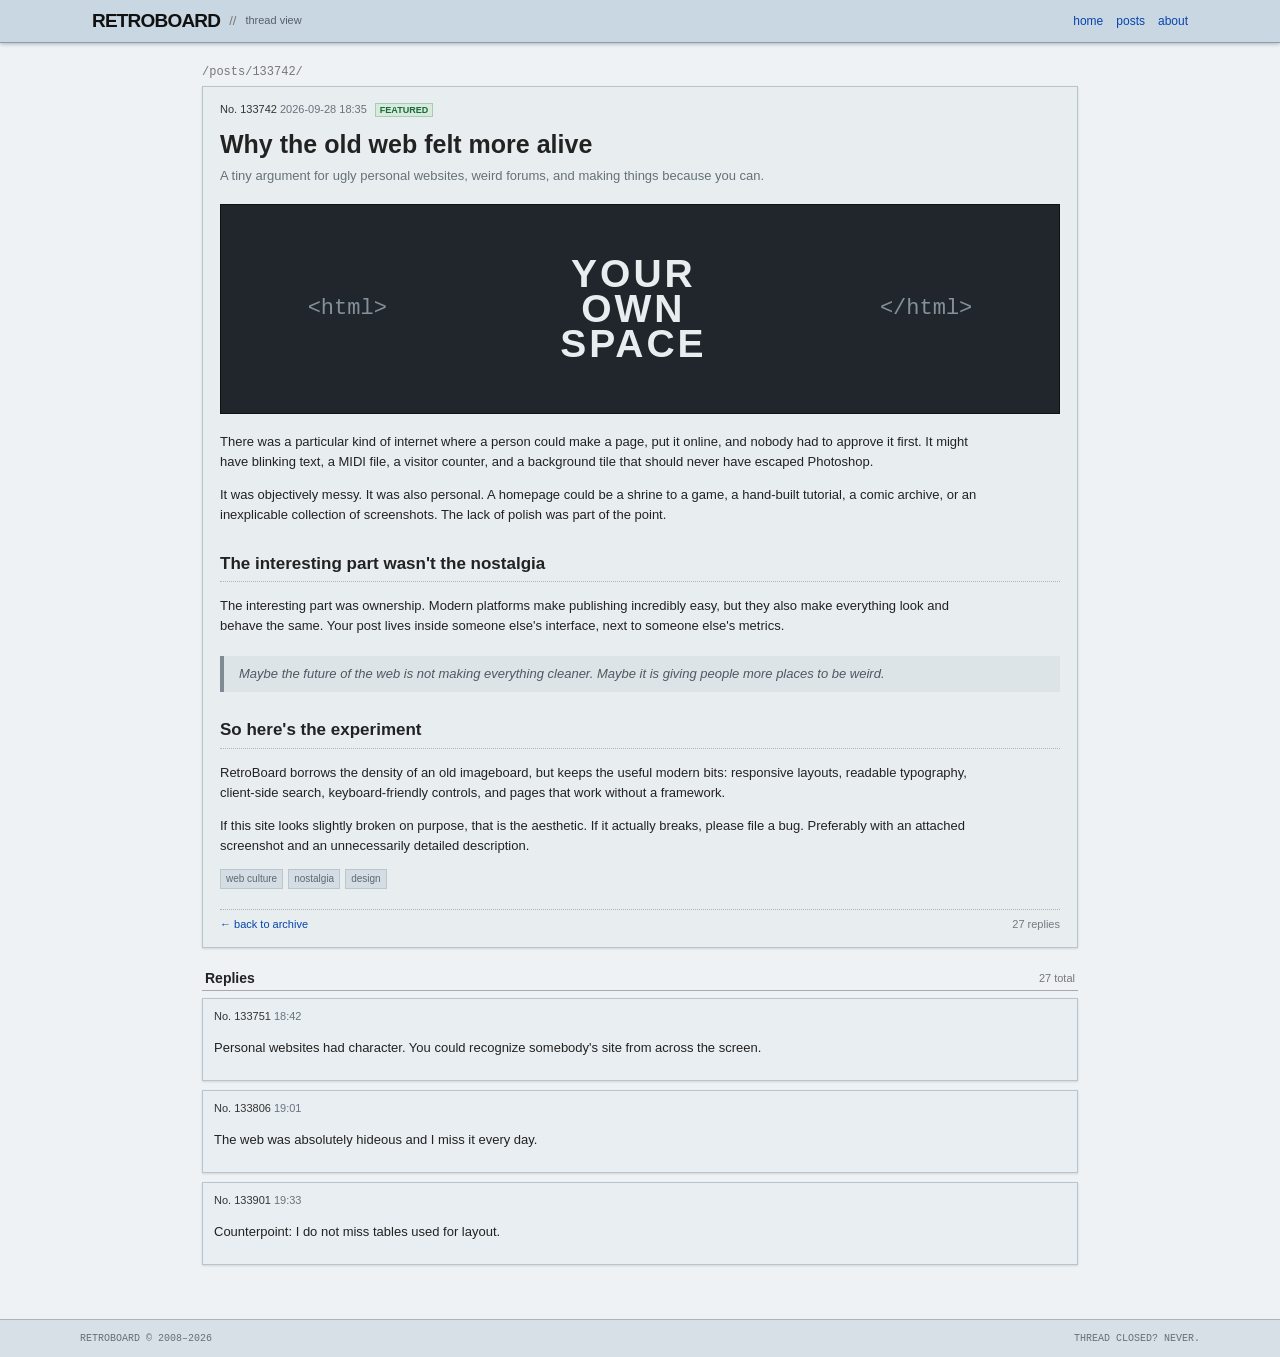
==== article.html @ 05afa77e "blogsite" ====
<!doctype html>
<html lang="en">
<head>
  <meta charset="utf-8">
  <meta name="viewport" content="width=device-width,initial-scale=1">
  <title>RetroBoard // Why the old web felt more alive</title>
  <link rel="stylesheet" href="assets/style.css">
</head>
<body>
  <div class="topbar"><div class="topbar-inner">
    <a class="brand" href="index.html">RETROBOARD</a><span class="slash">//</span><span class="tagline">thread view</span>
    <nav><a href="index.html">home</a><a href="posts.html">posts</a><a href="about.html">about</a></nav>
  </div></div>

  <main class="page narrow">
    <p class="crumb">/posts/133742/</p>
    <article class="article">
      <div class="post-meta"><span class="post-id">No. 133742</span> 2026-09-28 18:35 <span class="sage">FEATURED</span></div>
      <h1>Why the old web felt more alive</h1>
      <p class="article-sub">A tiny argument for ugly personal websites, weird forums, and making things because you can.</p>
      <div class="hero-art"><span>&lt;html&gt;</span><b>YOUR<br>OWN<br>SPACE</b><span>&lt;/html&gt;</span></div>

      <p>There was a particular kind of internet where a person could make a page, put it online, and nobody had to approve it first. It might have blinking text, a MIDI file, a visitor counter, and a background tile that should never have escaped Photoshop.</p>
      <p>It was objectively messy. It was also personal. A homepage could be a shrine to a game, a hand-built tutorial, a comic archive, or an inexplicable collection of screenshots. The lack of polish was part of the point.</p>

      <h2>The interesting part wasn't the nostalgia</h2>
      <p>The interesting part was ownership. Modern platforms make publishing incredibly easy, but they also make everything look and behave the same. Your post lives inside someone else's interface, next to someone else's metrics.</p>
      <blockquote>Maybe the future of the web is not making everything cleaner. Maybe it is giving people more places to be weird.</blockquote>

      <h2>So here's the experiment</h2>
      <p>RetroBoard borrows the density of an old imageboard, but keeps the useful modern bits: responsive layouts, readable typography, client-side search, keyboard-friendly controls, and pages that work without a framework.</p>
      <p>If this site looks slightly broken on purpose, that is the aesthetic. If it actually breaks, please file a bug. Preferably with an attached screenshot and an unnecessarily detailed description.</p>

      <div class="article-tags"><span>web culture</span><span>nostalgia</span><span>design</span></div>
      <div class="post-foot article-foot"><a href="posts.html">← back to archive</a><span>27 replies</span></div>
    </article>

    <section class="replies">
      <div class="section-head"><h2>Replies</h2><span>27 total</span></div>
      <div class="reply"><div class="post-meta"><span class="post-id">No. 133751</span> 18:42</div><p>Personal websites had character. You could recognize somebody's site from across the screen.</p></div>
      <div class="reply"><div class="post-meta"><span class="post-id">No. 133806</span> 19:01</div><p>The web was absolutely hideous and I miss it every day.</p></div>
      <div class="reply"><div class="post-meta"><span class="post-id">No. 133901</span> 19:33</div><p>Counterpoint: I do not miss tables used for layout.</p></div>
    </section>
  </main>
  <footer><span>RETROBOARD © 2008–2026</span><span>THREAD CLOSED? NEVER.</span></footer>
</body>
</html>
---- assets/style.css ----
:root{
  --bg:#eef2f5; --panel:#d9e1e8; --post:#e9eef2; --white:#fff; --line:#b9c5ce;
  --ink:#222; --muted:#68737c; --link:#0645ad; --visited:#551a8b; --green:#176b38;
  --accent:#8b0000; --shadow:0 1px 2px rgba(0,0,0,.12);
}
*{box-sizing:border-box}
html{scroll-behavior:smooth}
body{margin:0;background:var(--bg);color:var(--ink);font:13px Verdana,Arial,sans-serif;line-height:1.55}
a{color:var(--link);text-decoration:none} a:hover{text-decoration:underline}
.topbar{background:#c9d7e3;border-bottom:1px solid #8d9ca8;box-shadow:0 1px 4px #aab4bb;position:sticky;top:0;z-index:5}
.topbar-inner{max-width:1120px;margin:auto;min-height:42px;display:flex;align-items:center;padding:0 12px;gap:9px}
.brand{font:bold 19px Arial,sans-serif;letter-spacing:-.8px;color:#111}.slash{color:#777}.tagline{color:#56616a;font-size:11px}
nav{margin-left:auto;display:flex;gap:13px}nav a{color:#0645ad;font-size:12px}nav a.active{font-weight:bold;text-decoration:underline}
.page{max-width:1120px;margin:0 auto;padding:22px 12px 45px}.narrow{max-width:900px}
.hero{display:flex;justify-content:space-between;gap:25px;border-bottom:1px solid var(--line);padding:9px 4px 20px;margin-bottom:18px}
.crumb{font:12px monospace;color:#777;margin:0 0 7px}.hero h1,.archive-title h1{font-size:25px;margin:0 0 5px;letter-spacing:-.7px}.lede{max-width:690px;margin:0;color:#4e5962}
.status-box{min-width:145px;border:1px solid var(--line);background:#f8fafb;padding:9px;display:flex;flex-direction:column;font:11px monospace;box-shadow:var(--shadow)}.status-box strong{margin-bottom:5px}.dot{display:inline-block;width:7px;height:7px;background:#269b4d;border-radius:50%;margin-right:4px;box-shadow:0 0 5px #269b4d}
.layout{display:grid;grid-template-columns:minmax(0,1fr) 235px;gap:17px}.section-head{display:flex;justify-content:space-between;align-items:center;border-bottom:1px solid #aaa;margin:18px 0 7px;padding:0 3px}.section-head h2{font-size:14px;margin:0}.section-head a,.section-head span{font-size:11px;color:#777}
.post,.reply{background:var(--post);border:1px solid var(--line);box-shadow:var(--shadow);margin-bottom:9px;padding:9px 11px}.post:hover,.reply:hover{border-color:#9eabb5}
.post-meta{font-size:11px;color:#68737c;margin-bottom:7px}.post-id{color:#333}.sage{background:#d7eadc;color:#176b38;border:1px solid #aacbb4;padding:1px 4px;margin-left:5px;font-size:9px;font-weight:bold}
.post-body{display:flex;gap:13px}.fake-thumb{width:105px;height:78px;flex:none;background:#c4cdd4;border:1px solid #a9b3bb;display:grid;place-items:center;text-align:center;font:bold 18px monospace;color:#6a7379;line-height:1}
.post h3{font-size:17px;margin:0 0 3px}.post p{margin:0;color:#39434b}.post-foot{display:flex;justify-content:space-between;border-top:1px dotted #aab3ba;margin-top:9px;padding-top:6px;font-size:11px;color:#737b80}
.chips,.article-tags{display:flex;gap:5px;flex-wrap:wrap;margin-top:7px}.chips span,.article-tags span{font-size:10px;background:#d4dde4;border:1px solid #bbc6ce;padding:1px 5px;color:#5d6870}
.sidebar{padding-top:18px}.panel{border:1px solid var(--line);background:#e3e9ed;margin-bottom:11px;box-shadow:var(--shadow)}.panel h3{font-size:12px;margin:0;padding:6px 8px;background:#ccd8e1;border-bottom:1px solid var(--line)}.panel ol{margin:8px 8px 9px 26px;padding:0;font-size:11px}.side-link{display:block;border-bottom:1px solid #c8d1d7;padding:6px 9px;font:12px monospace}.side-link:last-child{border-bottom:0}.terminal{padding-bottom:8px;font:11px monospace}.terminal div{padding:2px 8px}.green{color:var(--green)}
.archive-title{display:flex;justify-content:space-between;align-items:end;border-bottom:1px solid var(--line);padding-bottom:13px}.archive-title p{margin:0;color:#69747c}.archive-title input{width:230px;border:1px solid #aeb9c1;background:#fff;padding:7px;font:12px Verdana}.filter-row{display:flex;gap:5px;padding:9px 0;flex-wrap:wrap}.filter-row button{border:1px solid #aeb9c1;background:#dce4e9;color:#0645ad;font:11px Verdana;padding:4px 8px;cursor:pointer}.filter-row button.selected{background:#c3d2dd;font-weight:bold}
.archive-item{display:grid;grid-template-columns:95px 1fr auto;gap:10px;align-items:center;background:#e7ecef;border:1px solid var(--line);padding:9px;margin:5px 0;box-shadow:var(--shadow)}.archive-item .date{font:10px monospace;color:#778087}.archive-item h3{font-size:14px;margin:0 0 2px}.archive-item p{font-size:11px;color:#59646c;margin:0}.archive-item .cat{font-size:10px;color:#176b38}
.article{background:#e8edf0;border:1px solid var(--line);padding:14px 17px;box-shadow:var(--shadow)}.article h1{font-size:25px;margin:2px 0 2px}.article-sub{color:#66717a;margin-top:0}.article p{max-width:760px}.article h2{font-size:17px;border-bottom:1px dotted #adb7be;padding-bottom:4px;margin-top:25px}.hero-art{height:210px;background:#20262b;border:1px solid #111;display:flex;align-items:center;justify-content:space-around;color:#84909a;font:22px monospace;margin:18px 0}.hero-art b{font:900 39px/0.9 Arial;color:#e8edf0;text-align:center;letter-spacing:3px}.article blockquote{border-left:4px solid #7e8b94;margin:20px 0;padding:8px 15px;color:#4e5961;font-style:italic;background:#dde4e8}.article-foot{margin-top:20px}.replies{margin-top:20px}
footer{border-top:1px solid #aab6be;background:#d7e0e6;color:#647079;font:10px monospace;display:flex;justify-content:space-between;padding:13px max(12px,calc((100% - 1120px)/2));gap:20px}
code{background:#d4dce1;border:1px solid #bdc6cc;padding:1px 3px;font:11px monospace}
@media(max-width:720px){.topbar-inner{flex-wrap:wrap;padding:8px 10px}.tagline{display:none}nav{margin-left:auto}.hero,.layout{display:block}.status-box{margin-top:14px}.sidebar{padding-top:0}.archive-title{display:block}.archive-title input{width:100%;margin-top:10px}.archive-item{grid-template-columns:1fr}.archive-item .date{order:2}.archive-item .cat{order:3}.post-body{display:block}.fake-thumb{width:100%;height:120px;margin-bottom:9px}.hero-art{height:150px}.hero-art b{font-size:27px}footer{display:block}footer span{display:block;margin:3px 0}}
@media(prefers-reduced-motion:no-preference){.post,.reply,.archive-item{transition:transform .12s ease,box-shadow .12s ease}.post:hover,.reply:hover,.archive-item:hover{transform:translateY(-1px);box-shadow:0 3px 7px rgba(0,0,0,.12)}.brand{transition:letter-spacing .15s}.brand:hover{letter-spacing:0}}
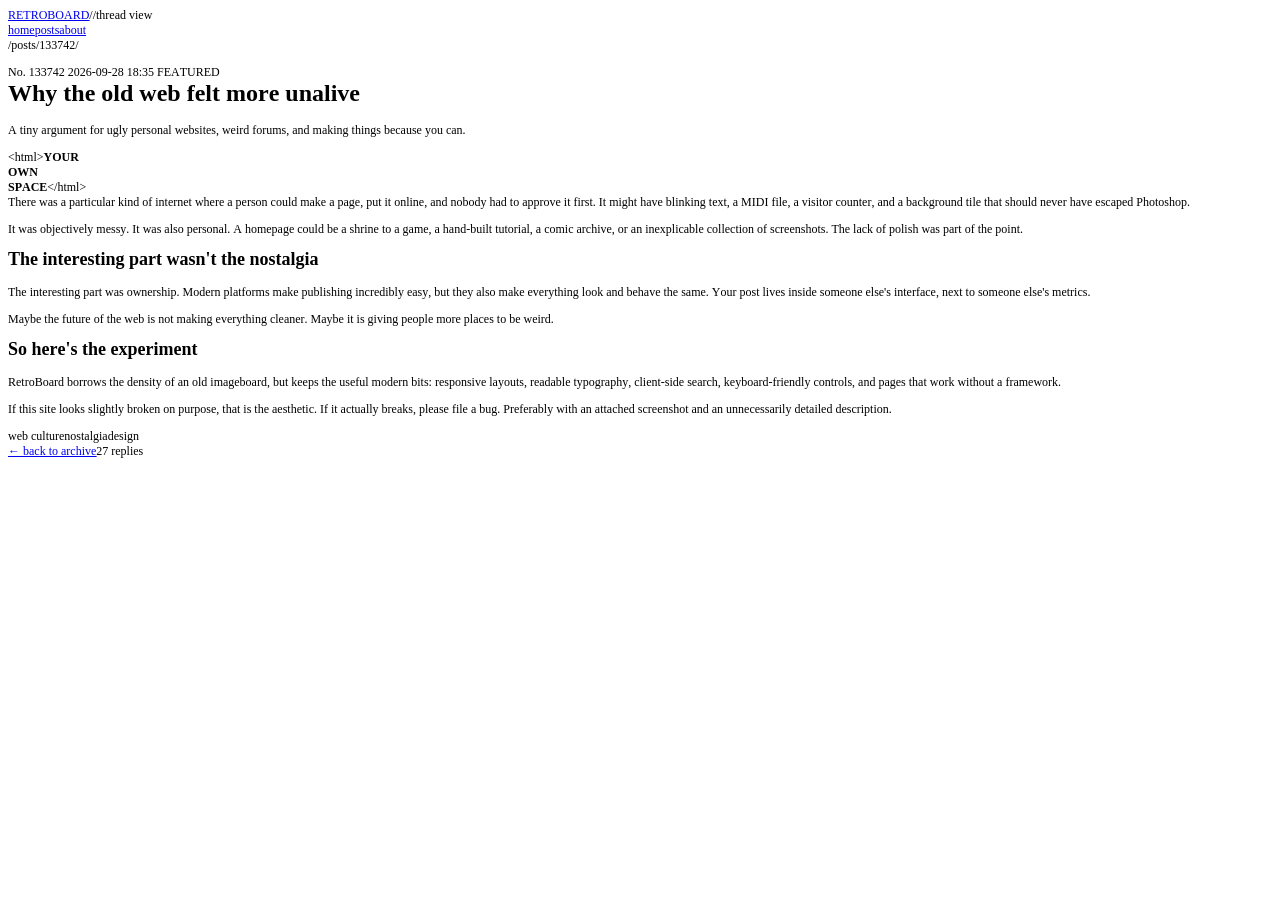
==== commit a45acdb3: "Add new article" ====
--- a/article.html
+++ b/article.html
@@ -1,47 +1,43 @@
-<!doctype html>
-<html lang="en">
+<!DOCTYPE html PUBLIC "-//W3C//DTD HTML 4.01//EN" "http://www.w3.org/TR/html4/strict.dtd">
+<html>
 <head>
-  <meta charset="utf-8">
-  <meta name="viewport" content="width=device-width,initial-scale=1">
-  <title>RetroBoard // Why the old web felt more alive</title>
-  <link rel="stylesheet" href="assets/style.css">
+  <meta http-equiv="Content-Type" content="text/html; charset=utf-8">
+  <meta http-equiv="Content-Style-Type" content="text/css">
+  <title></title>
+  <meta name="Generator" content="Cocoa HTML Writer">
+  <meta name="CocoaVersion" content="2685.7">
+  <style type="text/css">
+    p.p1 {margin: 0.0px 0.0px 0.0px 0.0px; font: 12.0px Times; -webkit-text-stroke: #000000}
+    p.p2 {margin: 0.0px 0.0px 0.0px 0.0px; font: 12.0px Times; color: #0000e9; -webkit-text-stroke: #0000e9}
+    p.p3 {margin: 0.0px 0.0px 12.0px 0.0px; font: 12.0px Times; -webkit-text-stroke: #000000}
+    span.s1 {text-decoration: underline ; font-kerning: none; color: #0000e9; -webkit-text-stroke: 0px #0000e9}
+    span.s2 {font-kerning: none}
+    span.s3 {text-decoration: underline ; font-kerning: none}
+    span.s4 {font: 12.0px 'Times New Roman'; text-decoration: underline ; font-kerning: none}
+    span.s5 {font: 12.0px Times; text-decoration: underline ; font-kerning: none}
+    span.s6 {font-kerning: none; color: #000000; -webkit-text-stroke: 0px #000000}
+  </style>
 </head>
 <body>
-  <div class="topbar"><div class="topbar-inner">
-    <a class="brand" href="index.html">RETROBOARD</a><span class="slash">//</span><span class="tagline">thread view</span>
-    <nav><a href="index.html">home</a><a href="posts.html">posts</a><a href="about.html">about</a></nav>
-  </div></div>
-
-  <main class="page narrow">
-    <p class="crumb">/posts/133742/</p>
-    <article class="article">
-      <div class="post-meta"><span class="post-id">No. 133742</span> 2026-09-28 18:35 <span class="sage">FEATURED</span></div>
-      <h1>Why the old web felt more alive</h1>
-      <p class="article-sub">A tiny argument for ugly personal websites, weird forums, and making things because you can.</p>
-      <div class="hero-art"><span>&lt;html&gt;</span><b>YOUR<br>OWN<br>SPACE</b><span>&lt;/html&gt;</span></div>
-
-      <p>There was a particular kind of internet where a person could make a page, put it online, and nobody had to approve it first. It might have blinking text, a MIDI file, a visitor counter, and a background tile that should never have escaped Photoshop.</p>
-      <p>It was objectively messy. It was also personal. A homepage could be a shrine to a game, a hand-built tutorial, a comic archive, or an inexplicable collection of screenshots. The lack of polish was part of the point.</p>
-
-      <h2>The interesting part wasn't the nostalgia</h2>
-      <p>The interesting part was ownership. Modern platforms make publishing incredibly easy, but they also make everything look and behave the same. Your post lives inside someone else's interface, next to someone else's metrics.</p>
-      <blockquote>Maybe the future of the web is not making everything cleaner. Maybe it is giving people more places to be weird.</blockquote>
-
-      <h2>So here's the experiment</h2>
-      <p>RetroBoard borrows the density of an old imageboard, but keeps the useful modern bits: responsive layouts, readable typography, client-side search, keyboard-friendly controls, and pages that work without a framework.</p>
-      <p>If this site looks slightly broken on purpose, that is the aesthetic. If it actually breaks, please file a bug. Preferably with an attached screenshot and an unnecessarily detailed description.</p>
-
-      <div class="article-tags"><span>web culture</span><span>nostalgia</span><span>design</span></div>
-      <div class="post-foot article-foot"><a href="posts.html">← back to archive</a><span>27 replies</span></div>
-    </article>
-
-    <section class="replies">
-      <div class="section-head"><h2>Replies</h2><span>27 total</span></div>
-      <div class="reply"><div class="post-meta"><span class="post-id">No. 133751</span> 18:42</div><p>Personal websites had character. You could recognize somebody's site from across the screen.</p></div>
-      <div class="reply"><div class="post-meta"><span class="post-id">No. 133806</span> 19:01</div><p>The web was absolutely hideous and I miss it every day.</p></div>
-      <div class="reply"><div class="post-meta"><span class="post-id">No. 133901</span> 19:33</div><p>Counterpoint: I do not miss tables used for layout.</p></div>
-    </section>
-  </main>
-  <footer><span>RETROBOARD © 2008–2026</span><span>THREAD CLOSED? NEVER.</span></footer>
+<p class="p1"><span class="s1"><a href="file:///Users/geminus/Downloads/retroboard-blog/index.html">RETROBOARD</a></span><span class="s2">//thread view</span></p>
+<p class="p2"><span class="s3"><a href="file:///Users/geminus/Downloads/retroboard-blog/index.html">home</a><a href="file:///Users/geminus/Downloads/retroboard-blog/posts.html">posts</a><a href="file:///Users/geminus/Downloads/retroboard-blog/about.html">about</a></span></p>
+<p class="p3"><span class="s2">/posts/133742/</span></p>
+<p class="p1"><span class="s2">No. 133742 2026-09-28 18:35 FEATURED</span></p>
+<h1 style="margin: 0.0px 0.0px 16.1px 0.0px; font: 24.0px Times; -webkit-text-stroke: #000000"><span class="s2"><b>Why the old web felt more unalive</b></span></h1>
+<p class="p3"><span class="s2">A tiny argument for ugly personal websites, weird forums, and making things because you can.</span></p>
+<p class="p1"><span class="s2">&lt;html&gt;<b>YOUR</b></span></p>
+<p class="p1"><span class="s2"><b>OWN</b></span></p>
+<p class="p1"><span class="s2"><b>SPACE</b>&lt;/html&gt;</span></p>
+<p class="p3"><span class="s2">There was a particular kind of internet where a person could make a page, put it online, and nobody had to approve it first. It might have blinking text, a MIDI file, a visitor counter, and a background tile that should never have escaped Photoshop.</span></p>
+<p class="p3"><span class="s2">It was objectively messy. It was also personal. A homepage could be a shrine to a game, a hand-built tutorial, a comic archive, or an inexplicable collection of screenshots. The lack of polish was part of the point.</span></p>
+<h2 style="margin: 0.0px 0.0px 14.9px 0.0px; font: 18.0px Times; -webkit-text-stroke: #000000"><span class="s2"><b>The interesting part wasn't the nostalgia</b></span></h2>
+<p class="p3"><span class="s2">The interesting part was ownership. Modern platforms make publishing incredibly easy, but they also make everything look and behave the same. Your post lives inside someone else's interface, next to someone else's metrics.</span></p>
+<blockquote style="margin: 0.0px 40.0px 12.0px 40.0px; text-indent: -40.0px; font: 12.0px Times; -webkit-text-stroke: #000000"><span class="s2">Maybe the future of the web is not making everything cleaner. Maybe it is giving people more places to be weird.</span></blockquote>
+<h2 style="margin: 0.0px 0.0px 14.9px 0.0px; font: 18.0px Times; -webkit-text-stroke: #000000"><span class="s2"><b>So here's the experiment</b></span></h2>
+<p class="p3"><span class="s2">RetroBoard borrows the density of an old imageboard, but keeps the useful modern bits: responsive layouts, readable typography, client-side search, keyboard-friendly controls, and pages that work without a framework.</span></p>
+<p class="p3"><span class="s2">If this site looks slightly broken on purpose, that is the aesthetic. If it actually breaks, please file a bug. Preferably with an attached screenshot and an unnecessarily detailed description.</span></p>
+<p class="p1"><span class="s2">web culturenostalgiadesign</span></p>
+<p class="p2"><span class="s4"><a href="file:///Users/geminus/Downloads/retroboard-blog/posts.html">←<span class="s5"> back to archive</span></a></span><span class="s6">27 replies</span></p>
+<h2 style="margin: 0.0px 0.0px 14.9px 0.0px; font: 18.0px Times; -webkit-text-stroke: #000000; min-height: 23.0px"><span class="s2"><b></b></span><br></h2>
 </body>
-</html>+</html>
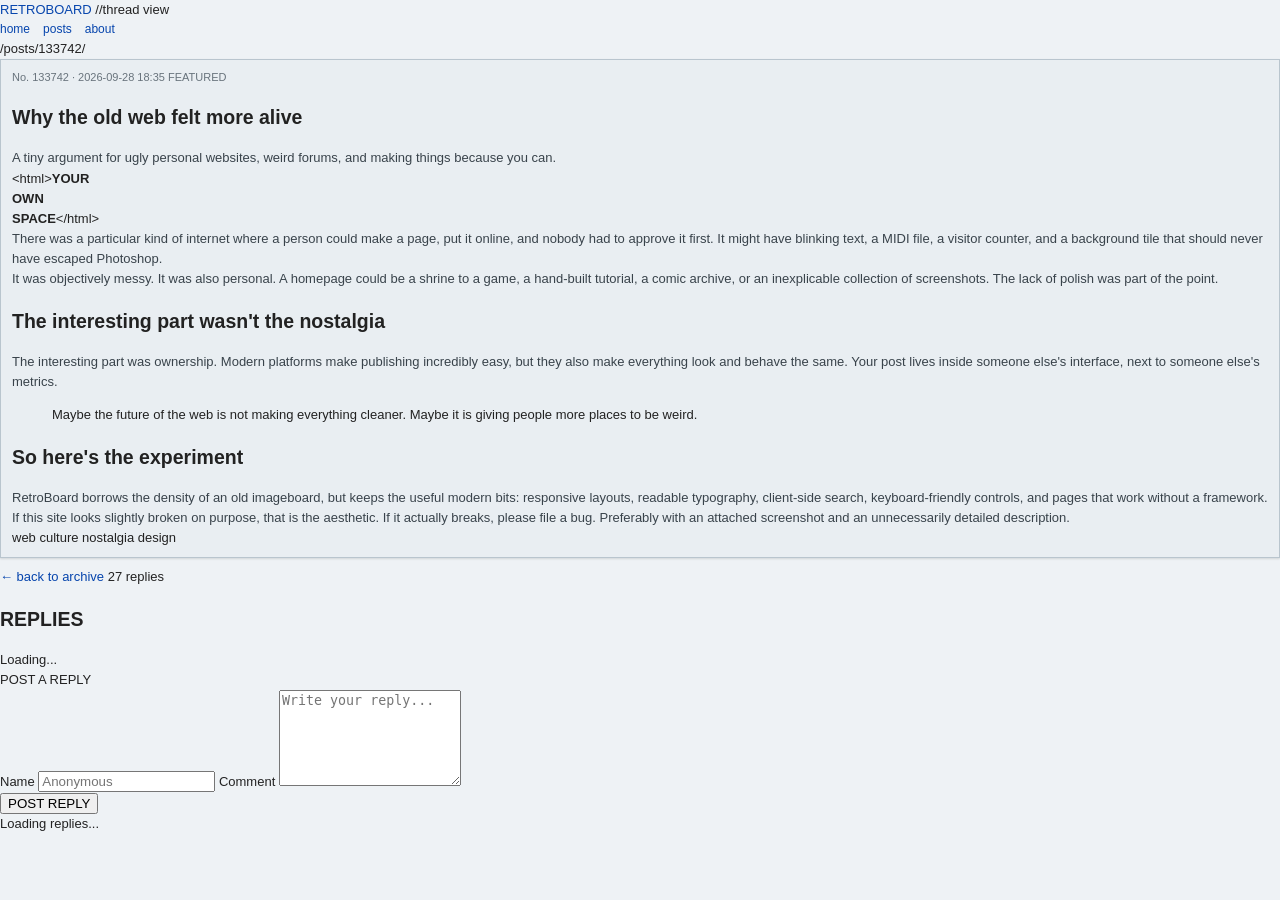
==== commit 3da1b0b4: "Add new article" ====
--- a/article.html
+++ b/article.html
@@ -1,43 +1,226 @@
-<!DOCTYPE html PUBLIC "-//W3C//DTD HTML 4.01//EN" "http://www.w3.org/TR/html4/strict.dtd">
-<html>
+<!DOCTYPE html>
+<html lang="en">
 <head>
-  <meta http-equiv="Content-Type" content="text/html; charset=utf-8">
-  <meta http-equiv="Content-Style-Type" content="text/css">
-  <title></title>
-  <meta name="Generator" content="Cocoa HTML Writer">
-  <meta name="CocoaVersion" content="2685.7">
-  <style type="text/css">
-    p.p1 {margin: 0.0px 0.0px 0.0px 0.0px; font: 12.0px Times; -webkit-text-stroke: #000000}
-    p.p2 {margin: 0.0px 0.0px 0.0px 0.0px; font: 12.0px Times; color: #0000e9; -webkit-text-stroke: #0000e9}
-    p.p3 {margin: 0.0px 0.0px 12.0px 0.0px; font: 12.0px Times; -webkit-text-stroke: #000000}
-    span.s1 {text-decoration: underline ; font-kerning: none; color: #0000e9; -webkit-text-stroke: 0px #0000e9}
-    span.s2 {font-kerning: none}
-    span.s3 {text-decoration: underline ; font-kerning: none}
-    span.s4 {font: 12.0px 'Times New Roman'; text-decoration: underline ; font-kerning: none}
-    span.s5 {font: 12.0px Times; text-decoration: underline ; font-kerning: none}
-    span.s6 {font-kerning: none; color: #000000; -webkit-text-stroke: 0px #000000}
-  </style>
+    <meta charset="UTF-8">
+    <meta name="viewport" content="width=device-width, initial-scale=1.0">
+
+    <title>Why the old web felt more alive | RetroBoard</title>
+
+    <link rel="stylesheet" href="assets/style.css">
 </head>
+
 <body>
-<p class="p1"><span class="s1"><a href="file:///Users/geminus/Downloads/retroboard-blog/index.html">RETROBOARD</a></span><span class="s2">//thread view</span></p>
-<p class="p2"><span class="s3"><a href="file:///Users/geminus/Downloads/retroboard-blog/index.html">home</a><a href="file:///Users/geminus/Downloads/retroboard-blog/posts.html">posts</a><a href="file:///Users/geminus/Downloads/retroboard-blog/about.html">about</a></span></p>
-<p class="p3"><span class="s2">/posts/133742/</span></p>
-<p class="p1"><span class="s2">No. 133742 2026-09-28 18:35 FEATURED</span></p>
-<h1 style="margin: 0.0px 0.0px 16.1px 0.0px; font: 24.0px Times; -webkit-text-stroke: #000000"><span class="s2"><b>Why the old web felt more unalive</b></span></h1>
-<p class="p3"><span class="s2">A tiny argument for ugly personal websites, weird forums, and making things because you can.</span></p>
-<p class="p1"><span class="s2">&lt;html&gt;<b>YOUR</b></span></p>
-<p class="p1"><span class="s2"><b>OWN</b></span></p>
-<p class="p1"><span class="s2"><b>SPACE</b>&lt;/html&gt;</span></p>
-<p class="p3"><span class="s2">There was a particular kind of internet where a person could make a page, put it online, and nobody had to approve it first. It might have blinking text, a MIDI file, a visitor counter, and a background tile that should never have escaped Photoshop.</span></p>
-<p class="p3"><span class="s2">It was objectively messy. It was also personal. A homepage could be a shrine to a game, a hand-built tutorial, a comic archive, or an inexplicable collection of screenshots. The lack of polish was part of the point.</span></p>
-<h2 style="margin: 0.0px 0.0px 14.9px 0.0px; font: 18.0px Times; -webkit-text-stroke: #000000"><span class="s2"><b>The interesting part wasn't the nostalgia</b></span></h2>
-<p class="p3"><span class="s2">The interesting part was ownership. Modern platforms make publishing incredibly easy, but they also make everything look and behave the same. Your post lives inside someone else's interface, next to someone else's metrics.</span></p>
-<blockquote style="margin: 0.0px 40.0px 12.0px 40.0px; text-indent: -40.0px; font: 12.0px Times; -webkit-text-stroke: #000000"><span class="s2">Maybe the future of the web is not making everything cleaner. Maybe it is giving people more places to be weird.</span></blockquote>
-<h2 style="margin: 0.0px 0.0px 14.9px 0.0px; font: 18.0px Times; -webkit-text-stroke: #000000"><span class="s2"><b>So here's the experiment</b></span></h2>
-<p class="p3"><span class="s2">RetroBoard borrows the density of an old imageboard, but keeps the useful modern bits: responsive layouts, readable typography, client-side search, keyboard-friendly controls, and pages that work without a framework.</span></p>
-<p class="p3"><span class="s2">If this site looks slightly broken on purpose, that is the aesthetic. If it actually breaks, please file a bug. Preferably with an attached screenshot and an unnecessarily detailed description.</span></p>
-<p class="p1"><span class="s2">web culturenostalgiadesign</span></p>
-<p class="p2"><span class="s4"><a href="file:///Users/geminus/Downloads/retroboard-blog/posts.html">←<span class="s5"> back to archive</span></a></span><span class="s6">27 replies</span></p>
-<h2 style="margin: 0.0px 0.0px 14.9px 0.0px; font: 18.0px Times; -webkit-text-stroke: #000000; min-height: 23.0px"><span class="s2"><b></b></span><br></h2>
+
+    <header>
+        <a href="index.html">RETROBOARD</a>
+        <span>//thread view</span>
+
+        <nav>
+            <a href="index.html">home</a>
+            <a href="posts.html">posts</a>
+            <a href="about.html">about</a>
+        </nav>
+    </header>
+
+
+    <main>
+
+        <div class="post-path">
+            /posts/133742/
+        </div>
+
+
+        <article class="post">
+
+            <div class="post-meta">
+                No. 133742 · 2026-09-28 18:35
+                <span class="post-category">FEATURED</span>
+            </div>
+
+
+            <h1>Why the old web felt more alive</h1>
+
+
+            <p class="post-subtitle">
+                A tiny argument for ugly personal websites, weird forums,
+                and making things because you can.
+            </p>
+
+
+            <div class="article-content">
+
+                <div class="big-text">
+                    &lt;html&gt;<strong>YOUR</strong><br>
+                    <strong>OWN</strong><br>
+                    <strong>SPACE</strong>&lt;/html&gt;
+                </div>
+
+
+                <p>
+                    There was a particular kind of internet where a person
+                    could make a page, put it online, and nobody had to
+                    approve it first. It might have blinking text, a MIDI
+                    file, a visitor counter, and a background tile that
+                    should never have escaped Photoshop.
+                </p>
+
+
+                <p>
+                    It was objectively messy. It was also personal. A
+                    homepage could be a shrine to a game, a hand-built
+                    tutorial, a comic archive, or an inexplicable
+                    collection of screenshots. The lack of polish was
+                    part of the point.
+                </p>
+
+
+                <h2>The interesting part wasn't the nostalgia</h2>
+
+
+                <p>
+                    The interesting part was ownership. Modern platforms
+                    make publishing incredibly easy, but they also make
+                    everything look and behave the same. Your post lives
+                    inside someone else's interface, next to someone
+                    else's metrics.
+                </p>
+
+
+                <blockquote>
+                    Maybe the future of the web is not making everything
+                    cleaner. Maybe it is giving people more places to be
+                    weird.
+                </blockquote>
+
+
+                <h2>So here's the experiment</h2>
+
+
+                <p>
+                    RetroBoard borrows the density of an old imageboard,
+                    but keeps the useful modern bits: responsive layouts,
+                    readable typography, client-side search,
+                    keyboard-friendly controls, and pages that work
+                    without a framework.
+                </p>
+
+
+                <p>
+                    If this site looks slightly broken on purpose, that
+                    is the aesthetic. If it actually breaks, please file
+                    a bug. Preferably with an attached screenshot and an
+                    unnecessarily detailed description.
+                </p>
+
+
+                <div class="tags">
+                    web culture
+                    nostalgia
+                    design
+                </div>
+
+            </div>
+
+        </article>
+
+
+        <div class="article-navigation">
+
+            <a href="posts.html">
+                ← back to archive
+            </a>
+
+            <span>
+                27 replies
+            </span>
+
+        </div>
+
+
+        <!-- ================================ -->
+        <!-- COMMENTS / REPLIES               -->
+        <!-- ================================ -->
+
+        <section class="comments-section" id="comments">
+
+            <div class="comments-header">
+
+                <h2>REPLIES</h2>
+
+                <span id="comment-count">
+                    Loading...
+                </span>
+
+            </div>
+
+
+            <div class="reply-box">
+
+                <div class="reply-title">
+                    POST A REPLY
+                </div>
+
+
+                <form id="comment-form">
+
+                    <label for="comment-name">
+                        Name
+                    </label>
+
+                    <input
+                        type="text"
+                        id="comment-name"
+                        maxlength="30"
+                        placeholder="Anonymous"
+                        autocomplete="nickname"
+                    >
+
+
+                    <label for="comment-content">
+                        Comment
+                    </label>
+
+                    <textarea
+                        id="comment-content"
+                        maxlength="2000"
+                        rows="6"
+                        placeholder="Write your reply..."
+                        required
+                    ></textarea>
+
+
+                    <div class="reply-bottom">
+
+                        <span id="comment-status"></span>
+
+                        <button type="submit">
+                            POST REPLY
+                        </button>
+
+                    </div>
+
+                </form>
+
+            </div>
+
+
+            <div id="comments-list">
+                Loading replies...
+            </div>
+
+        </section>
+
+    </main>
+
+
+    <!-- Article identifier used by Supabase -->
+
+    <script>
+        window.ARTICLE_ID = "133742";
+    </script>
+
+
+    <script src="assets/app.js"></script>
+
 </body>
-</html>
+</html>
--- a/assets/style.css
+++ b/assets/style.css
@@ -0,0 +1,31 @@
+:root{
+  --bg:#eef2f5; --panel:#d9e1e8; --post:#e9eef2; --white:#fff; --line:#b9c5ce;
+  --ink:#222; --muted:#68737c; --link:#0645ad; --visited:#551a8b; --green:#176b38;
+  --accent:#8b0000; --shadow:0 1px 2px rgba(0,0,0,.12);
+}
+*{box-sizing:border-box}
+html{scroll-behavior:smooth}
+body{margin:0;background:var(--bg);color:var(--ink);font:13px Verdana,Arial,sans-serif;line-height:1.55}
+a{color:var(--link);text-decoration:none} a:hover{text-decoration:underline}
+.topbar{background:#c9d7e3;border-bottom:1px solid #8d9ca8;box-shadow:0 1px 4px #aab4bb;position:sticky;top:0;z-index:5}
+.topbar-inner{max-width:1120px;margin:auto;min-height:42px;display:flex;align-items:center;padding:0 12px;gap:9px}
+.brand{font:bold 19px Arial,sans-serif;letter-spacing:-.8px;color:#111}.slash{color:#777}.tagline{color:#56616a;font-size:11px}
+nav{margin-left:auto;display:flex;gap:13px}nav a{color:#0645ad;font-size:12px}nav a.active{font-weight:bold;text-decoration:underline}
+.page{max-width:1120px;margin:0 auto;padding:22px 12px 45px}.narrow{max-width:900px}
+.hero{display:flex;justify-content:space-between;gap:25px;border-bottom:1px solid var(--line);padding:9px 4px 20px;margin-bottom:18px}
+.crumb{font:12px monospace;color:#777;margin:0 0 7px}.hero h1,.archive-title h1{font-size:25px;margin:0 0 5px;letter-spacing:-.7px}.lede{max-width:690px;margin:0;color:#4e5962}
+.status-box{min-width:145px;border:1px solid var(--line);background:#f8fafb;padding:9px;display:flex;flex-direction:column;font:11px monospace;box-shadow:var(--shadow)}.status-box strong{margin-bottom:5px}.dot{display:inline-block;width:7px;height:7px;background:#269b4d;border-radius:50%;margin-right:4px;box-shadow:0 0 5px #269b4d}
+.layout{display:grid;grid-template-columns:minmax(0,1fr) 235px;gap:17px}.section-head{display:flex;justify-content:space-between;align-items:center;border-bottom:1px solid #aaa;margin:18px 0 7px;padding:0 3px}.section-head h2{font-size:14px;margin:0}.section-head a,.section-head span{font-size:11px;color:#777}
+.post,.reply{background:var(--post);border:1px solid var(--line);box-shadow:var(--shadow);margin-bottom:9px;padding:9px 11px}.post:hover,.reply:hover{border-color:#9eabb5}
+.post-meta{font-size:11px;color:#68737c;margin-bottom:7px}.post-id{color:#333}.sage{background:#d7eadc;color:#176b38;border:1px solid #aacbb4;padding:1px 4px;margin-left:5px;font-size:9px;font-weight:bold}
+.post-body{display:flex;gap:13px}.fake-thumb{width:105px;height:78px;flex:none;background:#c4cdd4;border:1px solid #a9b3bb;display:grid;place-items:center;text-align:center;font:bold 18px monospace;color:#6a7379;line-height:1}
+.post h3{font-size:17px;margin:0 0 3px}.post p{margin:0;color:#39434b}.post-foot{display:flex;justify-content:space-between;border-top:1px dotted #aab3ba;margin-top:9px;padding-top:6px;font-size:11px;color:#737b80}
+.chips,.article-tags{display:flex;gap:5px;flex-wrap:wrap;margin-top:7px}.chips span,.article-tags span{font-size:10px;background:#d4dde4;border:1px solid #bbc6ce;padding:1px 5px;color:#5d6870}
+.sidebar{padding-top:18px}.panel{border:1px solid var(--line);background:#e3e9ed;margin-bottom:11px;box-shadow:var(--shadow)}.panel h3{font-size:12px;margin:0;padding:6px 8px;background:#ccd8e1;border-bottom:1px solid var(--line)}.panel ol{margin:8px 8px 9px 26px;padding:0;font-size:11px}.side-link{display:block;border-bottom:1px solid #c8d1d7;padding:6px 9px;font:12px monospace}.side-link:last-child{border-bottom:0}.terminal{padding-bottom:8px;font:11px monospace}.terminal div{padding:2px 8px}.green{color:var(--green)}
+.archive-title{display:flex;justify-content:space-between;align-items:end;border-bottom:1px solid var(--line);padding-bottom:13px}.archive-title p{margin:0;color:#69747c}.archive-title input{width:230px;border:1px solid #aeb9c1;background:#fff;padding:7px;font:12px Verdana}.filter-row{display:flex;gap:5px;padding:9px 0;flex-wrap:wrap}.filter-row button{border:1px solid #aeb9c1;background:#dce4e9;color:#0645ad;font:11px Verdana;padding:4px 8px;cursor:pointer}.filter-row button.selected{background:#c3d2dd;font-weight:bold}
+.archive-item{display:grid;grid-template-columns:95px 1fr auto;gap:10px;align-items:center;background:#e7ecef;border:1px solid var(--line);padding:9px;margin:5px 0;box-shadow:var(--shadow)}.archive-item .date{font:10px monospace;color:#778087}.archive-item h3{font-size:14px;margin:0 0 2px}.archive-item p{font-size:11px;color:#59646c;margin:0}.archive-item .cat{font-size:10px;color:#176b38}
+.article{background:#e8edf0;border:1px solid var(--line);padding:14px 17px;box-shadow:var(--shadow)}.article h1{font-size:25px;margin:2px 0 2px}.article-sub{color:#66717a;margin-top:0}.article p{max-width:760px}.article h2{font-size:17px;border-bottom:1px dotted #adb7be;padding-bottom:4px;margin-top:25px}.hero-art{height:210px;background:#20262b;border:1px solid #111;display:flex;align-items:center;justify-content:space-around;color:#84909a;font:22px monospace;margin:18px 0}.hero-art b{font:900 39px/0.9 Arial;color:#e8edf0;text-align:center;letter-spacing:3px}.article blockquote{border-left:4px solid #7e8b94;margin:20px 0;padding:8px 15px;color:#4e5961;font-style:italic;background:#dde4e8}.article-foot{margin-top:20px}.replies{margin-top:20px}
+footer{border-top:1px solid #aab6be;background:#d7e0e6;color:#647079;font:10px monospace;display:flex;justify-content:space-between;padding:13px max(12px,calc((100% - 1120px)/2));gap:20px}
+code{background:#d4dce1;border:1px solid #bdc6cc;padding:1px 3px;font:11px monospace}
+@media(max-width:720px){.topbar-inner{flex-wrap:wrap;padding:8px 10px}.tagline{display:none}nav{margin-left:auto}.hero,.layout{display:block}.status-box{margin-top:14px}.sidebar{padding-top:0}.archive-title{display:block}.archive-title input{width:100%;margin-top:10px}.archive-item{grid-template-columns:1fr}.archive-item .date{order:2}.archive-item .cat{order:3}.post-body{display:block}.fake-thumb{width:100%;height:120px;margin-bottom:9px}.hero-art{height:150px}.hero-art b{font-size:27px}footer{display:block}footer span{display:block;margin:3px 0}}
+@media(prefers-reduced-motion:no-preference){.post,.reply,.archive-item{transition:transform .12s ease,box-shadow .12s ease}.post:hover,.reply:hover,.archive-item:hover{transform:translateY(-1px);box-shadow:0 3px 7px rgba(0,0,0,.12)}.brand{transition:letter-spacing .15s}.brand:hover{letter-spacing:0}}
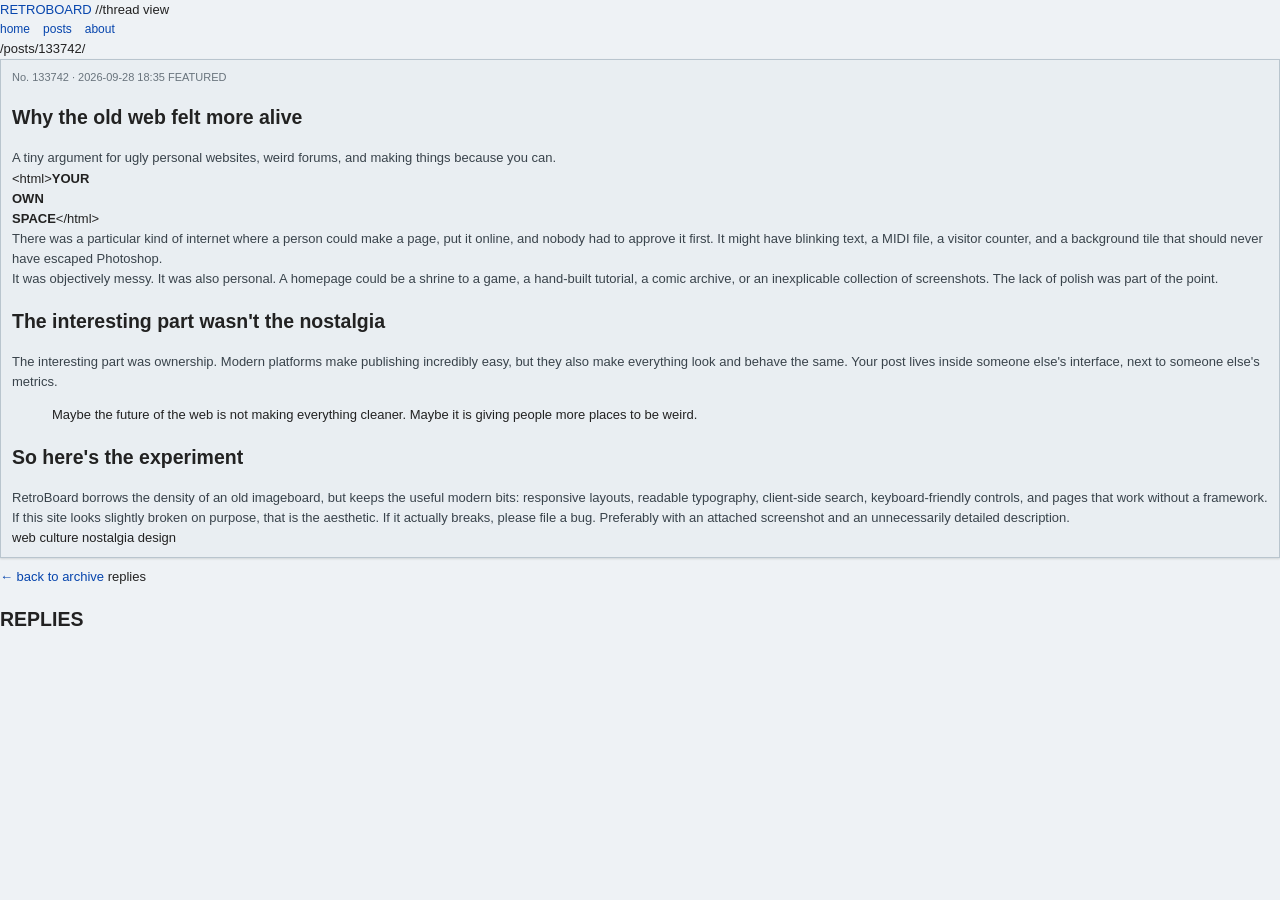
==== commit 949d42c2: "Add new article" ====
--- a/article.html
+++ b/article.html
@@ -131,7 +131,7 @@
             </a>
 
             <span>
-                27 replies
+                replies
             </span>
 
         </div>
@@ -147,65 +147,27 @@
 
                 <h2>REPLIES</h2>
 
-                <span id="comment-count">
-                    Loading...
-                </span>
-
             </div>
 
 
-            <div class="reply-box">
+            <div class="giscus-container">
 
-                <div class="reply-title">
-                    POST A REPLY
-                </div>
+                <script src="https://giscus.app/client.js"
+                        data-repo="Ryde0rDie/blog_of_life"
+                        data-repo-id="R_kgDOUwPSHQ"
+                        data-category="General"
+                        data-category-id="DIC_kwDOUwPSHc4DGnxv"
+                        data-mapping="pathname"
+                        data-strict="0"
+                        data-reactions-enabled="1"
+                        data-emit-metadata="0"
+                        data-input-position="bottom"
+                        data-theme="noborder_gray"
+                        data-lang="en"
+                        crossorigin="anonymous"
+                        async>
+                </script>
 
-
-                <form id="comment-form">
-
-                    <label for="comment-name">
-                        Name
-                    </label>
-
-                    <input
-                        type="text"
-                        id="comment-name"
-                        maxlength="30"
-                        placeholder="Anonymous"
-                        autocomplete="nickname"
-                    >
-
-
-                    <label for="comment-content">
-                        Comment
-                    </label>
-
-                    <textarea
-                        id="comment-content"
-                        maxlength="2000"
-                        rows="6"
-                        placeholder="Write your reply..."
-                        required
-                    ></textarea>
-
-
-                    <div class="reply-bottom">
-
-                        <span id="comment-status"></span>
-
-                        <button type="submit">
-                            POST REPLY
-                        </button>
-
-                    </div>
-
-                </form>
-
-            </div>
-
-
-            <div id="comments-list">
-                Loading replies...
             </div>
 
         </section>
@@ -213,13 +175,6 @@
     </main>
 
 
-    <!-- Article identifier used by Supabase -->
-
-    <script>
-        window.ARTICLE_ID = "133742";
-    </script>
-
-
     <script src="assets/app.js"></script>
 
 </body>
